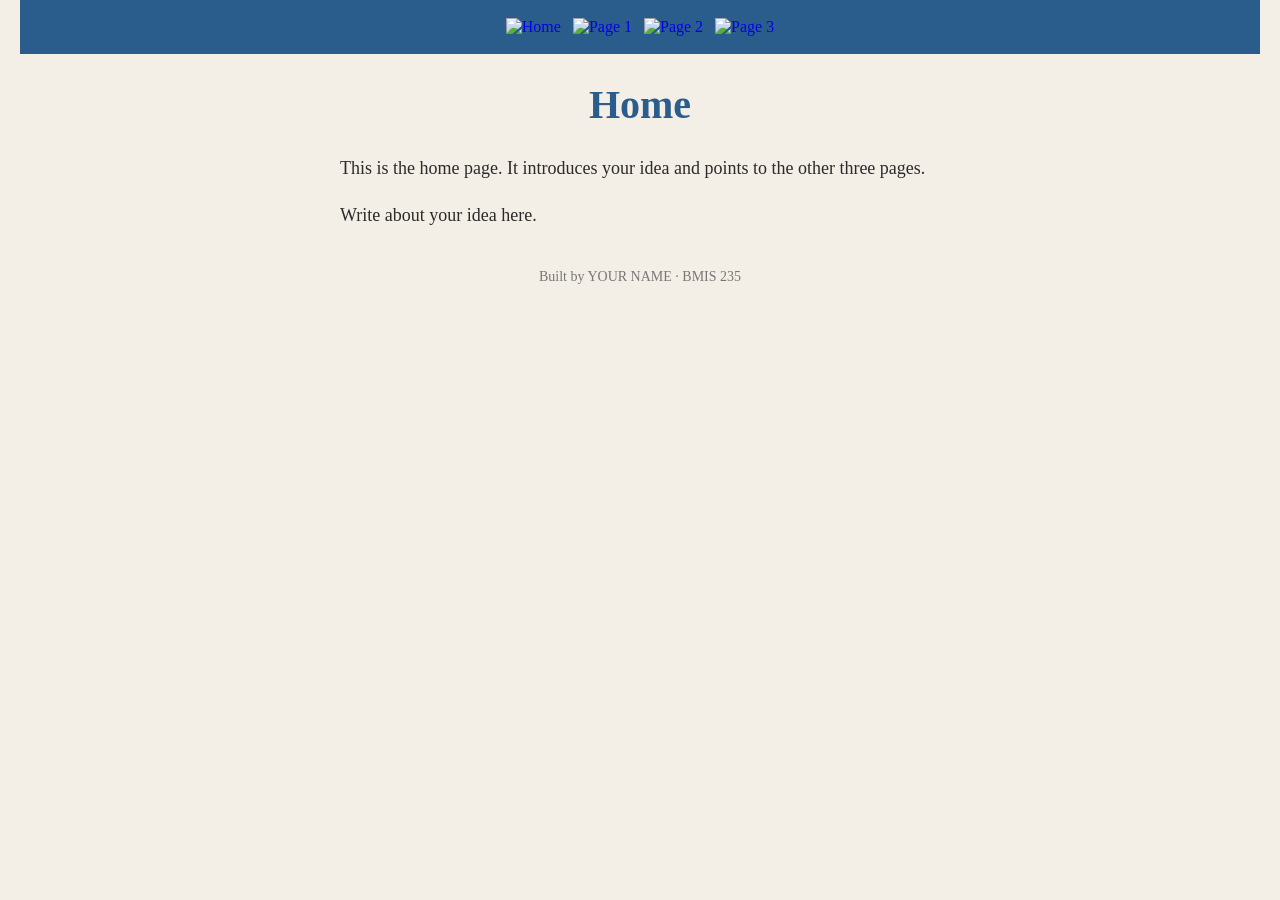
==== index.html @ a9906f90 "Initial commit" ====
<!DOCTYPE html>
<!--
  Author: YOUR NAME
  GU username: YOUR-GU-USERNAME
  Course: BMIS 235 - HTML-3
-->
<html lang="en">
<head>
<meta charset="utf-8">
<meta name="author" content="YOUR NAME">
<title>Home</title>

<!-- this one line connects the page to the stylesheet -->
<link rel="stylesheet" href="styles.css">
</head>
<body>

<!-- ===== MENU ============================================================
     The menu is four links. Each link wraps an image instead of words.
     Build it once on this page, check that every link works,
     then copy the whole <nav> block and paste it over the menu on the
     other three pages, so every page has the exact same menu.
     ===================================================================== -->
<nav>
    <a href="index.html"><img src="img/home.png" alt="Home"></a>
    <a href="page1.html"><img src="img/page1.png" alt="Page 1"></a>
    <a href="page2.html"><img src="img/page2.png" alt="Page 2"></a>
    <a href="page3.html"><img src="img/page3.png" alt="Page 3"></a>
</nav>

<h1>Home</h1>
<p>This is the home page. It introduces your idea and points to the other three pages.</p>
<p>Write about your idea here.</p>

<!-- ===== SHOWCASE ======================================================
     This box is empty on purpose. In Part 7 you paste an interactive
     graphic BETWEEN the opening <div> and the closing </div> below.
     ===================================================================== -->
<div class="showcase"></div>

<!-- Footer: fill in your name -->
<footer>Built by YOUR NAME &middot; BMIS 235</footer>

</body>
</html>
---- styles.css ----
/* =====================================================================
   styles.css  ·  YOUR BRAND
   ---------------------------------------------------------------------
   This one file is your brand guide. Every page that links to it gets
   the same font, the same colors and the same spacing.
   Change a color here once, and every page changes.

   Use the same font and colors you picked for your Excel menu images,
   so the menu and the pages look like one brand.
   ===================================================================== */

body {
    font-family: Georgia, "Times New Roman", serif;
    background-color: #f4efe6;
    color: #2b2b2b;
    margin: 0;
    padding: 0 20px 40px 20px;
}

/* the menu at the top of every page */
nav {
    background-color: #2b5d8c;
    padding: 14px;
    text-align: center;
}

/* every image inside the menu is forced to the same height.
   If your images still look different sizes, their WIDTHS are
   different: go back to Excel and make every cell the same size. */
nav img {
    height: 50px;
    margin: 4px;
    vertical-align: middle;
}

/* no underline or border around the image links */
nav a {
    text-decoration: none;
}

h1 {
    color: #2b5d8c;
    text-align: center;
    font-size: 40px;
}

p {
    max-width: 600px;
    margin: 20px auto;
    font-size: 18px;
    line-height: 1.5;
}

footer {
    text-align: center;
    font-size: 14px;
    color: #777777;
    margin-top: 40px;
}
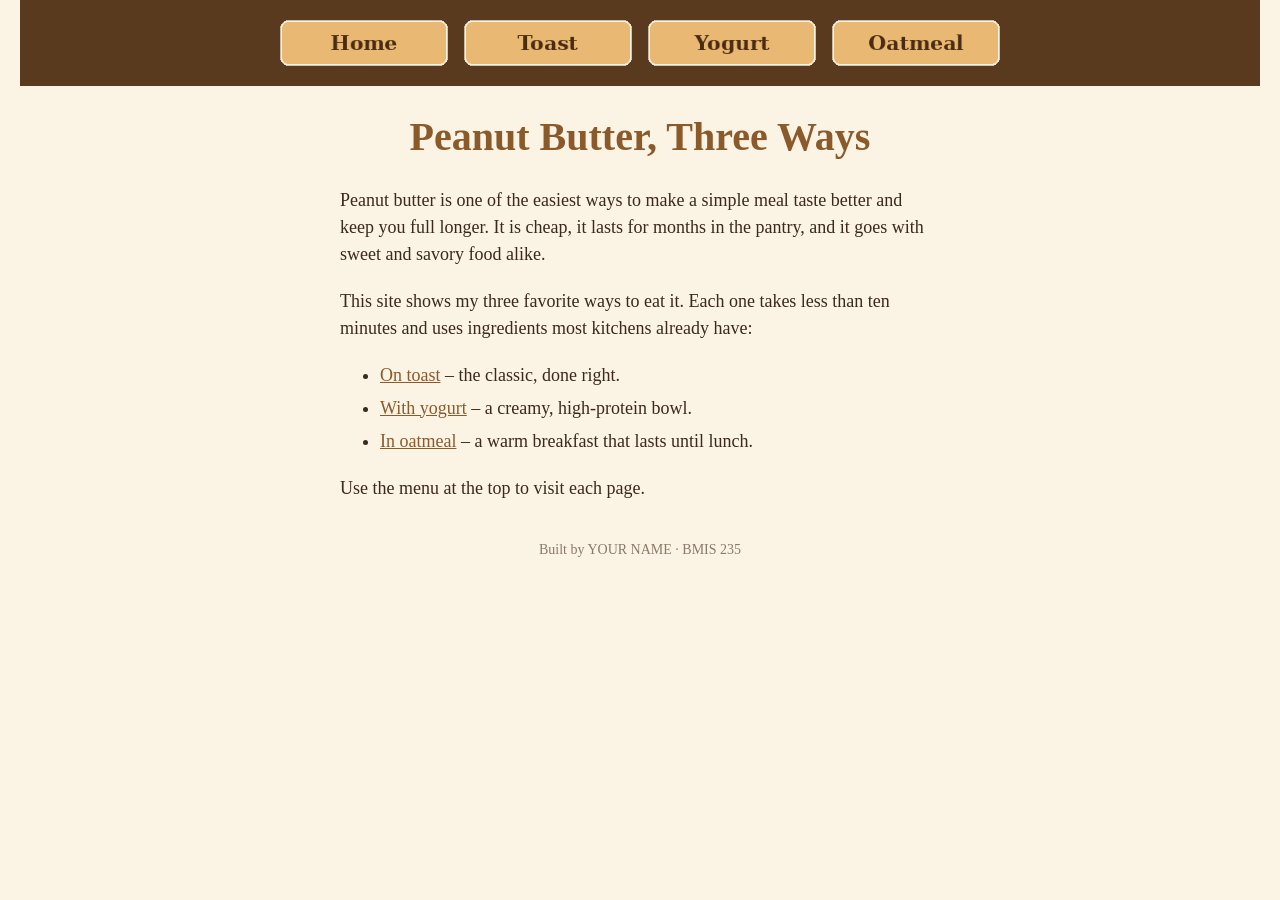
==== commit 6da12b60: "Build peanut butter site: toast, yogurt, and oatmeal pages Co-Authored-By: Claude Opus 5.5 <noreply@" ====
--- a/index.html
+++ b/index.html
@@ -8,7 +8,7 @@
 <head>
 <meta charset="utf-8">
 <meta name="author" content="YOUR NAME">
-<title>Home</title>
+<title>Peanut Butter, Three Ways</title>
 
 <!-- this one line connects the page to the stylesheet -->
 <link rel="stylesheet" href="styles.css">
@@ -17,20 +17,24 @@
 
 <!-- ===== MENU ============================================================
      The menu is four links. Each link wraps an image instead of words.
-     Build it once on this page, check that every link works,
-     then copy the whole <nav> block and paste it over the menu on the
-     other three pages, so every page has the exact same menu.
+     Every page has the exact same menu.
      ===================================================================== -->
 <nav>
     <a href="index.html"><img src="img/home.png" alt="Home"></a>
-    <a href="page1.html"><img src="img/page1.png" alt="Page 1"></a>
-    <a href="page2.html"><img src="img/page2.png" alt="Page 2"></a>
-    <a href="page3.html"><img src="img/page3.png" alt="Page 3"></a>
+    <a href="toast.html"><img src="img/toast.png" alt="Peanut butter on toast"></a>
+    <a href="yogurt.html"><img src="img/yogurt.png" alt="Peanut butter with yogurt"></a>
+    <a href="oatmeal.html"><img src="img/oatmeal.png" alt="Peanut butter in oatmeal"></a>
 </nav>
 
-<h1>Home</h1>
-<p>This is the home page. It introduces your idea and points to the other three pages.</p>
-<p>Write about your idea here.</p>
+<h1>Peanut Butter, Three Ways</h1>
+<p>Peanut butter is one of the easiest ways to make a simple meal taste better and keep you full longer. It is cheap, it lasts for months in the pantry, and it goes with sweet and savory food alike.</p>
+<p>This site shows my three favorite ways to eat it. Each one takes less than ten minutes and uses ingredients most kitchens already have:</p>
+<ul>
+    <li><a href="toast.html">On toast</a> &ndash; the classic, done right.</li>
+    <li><a href="yogurt.html">With yogurt</a> &ndash; a creamy, high-protein bowl.</li>
+    <li><a href="oatmeal.html">In oatmeal</a> &ndash; a warm breakfast that lasts until lunch.</li>
+</ul>
+<p>Use the menu at the top to visit each page.</p>
 
 <!-- ===== SHOWCASE ======================================================
      This box is empty on purpose. In Part 7 you paste an interactive
--- a/styles.css
+++ b/styles.css
@@ -1,59 +1,78 @@
 /* =====================================================================
-   styles.css  ·  YOUR BRAND
+   styles.css  ·  PEANUT BUTTER, THREE WAYS
    ---------------------------------------------------------------------
-   This one file is your brand guide. Every page that links to it gets
+   This one file is the brand guide. Every page that links to it gets
    the same font, the same colors and the same spacing.
-   Change a color here once, and every page changes.
-
-   Use the same font and colors you picked for your Excel menu images,
-   so the menu and the pages look like one brand.
+   Colors: cream background, peanut tan, roasted brown.
    ===================================================================== */
 
 body {
     font-family: Georgia, "Times New Roman", serif;
-    background-color: #f4efe6;
-    color: #2b2b2b;
+    background-color: #fbf3e4;
+    color: #3b2a1a;
     margin: 0;
     padding: 0 20px 40px 20px;
 }
 
 /* the menu at the top of every page */
 nav {
-    background-color: #2b5d8c;
+    background-color: #5a3a1e;
     padding: 14px;
     text-align: center;
 }
 
-/* every image inside the menu is forced to the same height.
-   If your images still look different sizes, their WIDTHS are
-   different: go back to Excel and make every cell the same size. */
+/* every menu image is forced to the same height */
 nav img {
     height: 50px;
     margin: 4px;
     vertical-align: middle;
 }
 
-/* no underline or border around the image links */
 nav a {
     text-decoration: none;
 }
 
 h1 {
-    color: #2b5d8c;
+    color: #8b5a2b;
     text-align: center;
     font-size: 40px;
 }
 
-p {
+h2 {
+    color: #8b5a2b;
+    max-width: 600px;
+    margin: 30px auto 10px auto;
+    font-size: 24px;
+    border-bottom: 2px solid #e9b872;
+}
+
+p, ul, ol {
     max-width: 600px;
     margin: 20px auto;
     font-size: 18px;
     line-height: 1.5;
 }
 
+ul, ol {
+    padding-left: 40px;
+    box-sizing: border-box;
+}
+
+li {
+    margin-bottom: 6px;
+}
+
+a {
+    color: #8b5a2b;
+}
+
+strong {
+    color: #5a3a1e;
+}
+
 footer {
     text-align: center;
     font-size: 14px;
-    color: #777777;
+    color: #8a7a68;
     margin-top: 40px;
 }
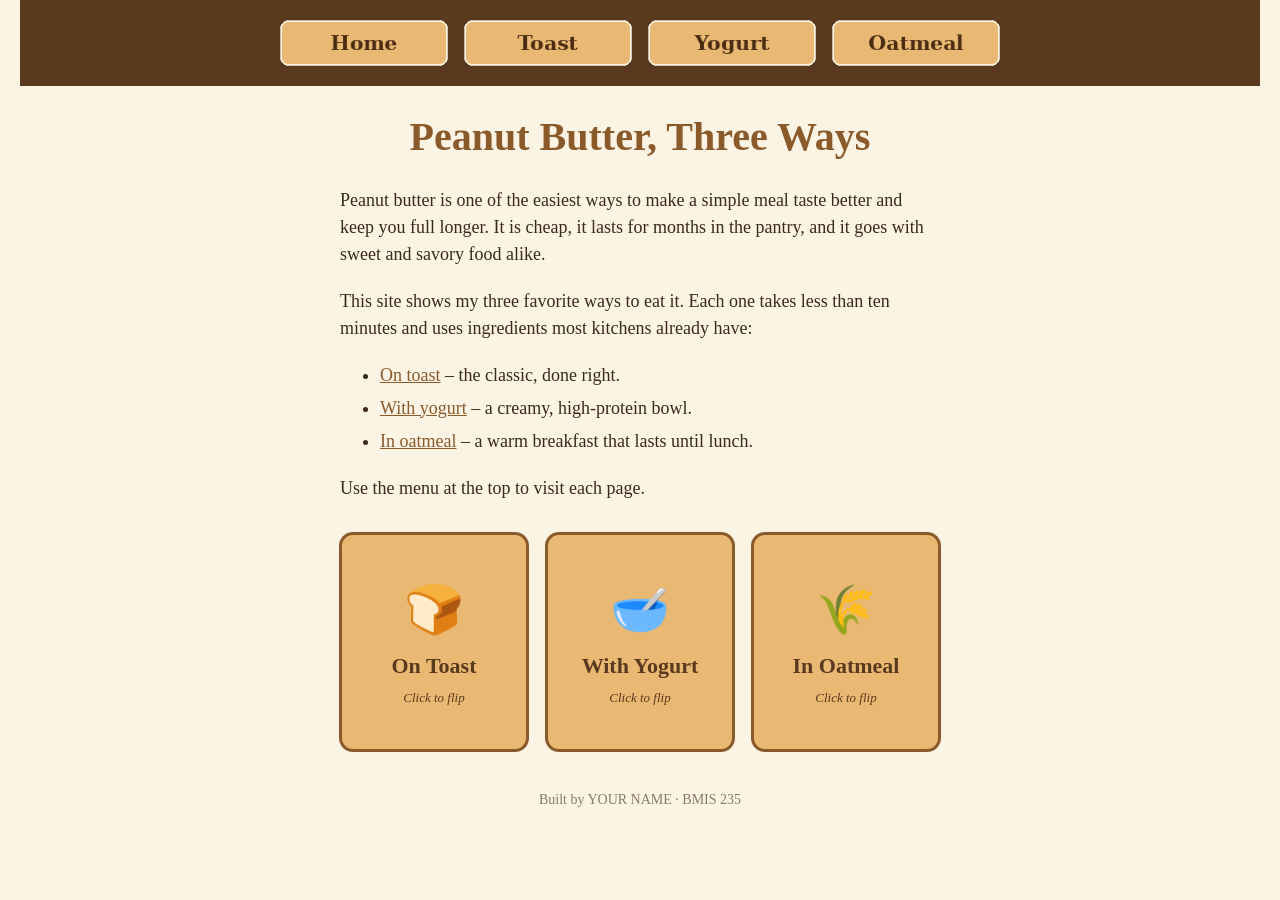
==== commit dba1fea9: "Add interactive graphic Co-Authored-By: Claude Opus 5.5 <noreply@anthropic.com> Claude-Session: http" ====
--- a/index.html
+++ b/index.html
@@ -40,7 +40,126 @@
      This box is empty on purpose. In Part 7 you paste an interactive
      graphic BETWEEN the opening <div> and the closing </div> below.
      ===================================================================== -->
-<div class="showcase"></div>
+<div class="showcase">
+<!-- HTML: three cards, one per way to serve peanut butter. Click a card to flip it and see a tip on the back. -->
+<div class="pb-cards">
+    <button class="pb-card" type="button" aria-pressed="false">
+        <span class="pb-inner">
+            <span class="pb-front"><span class="pb-emoji">🍞</span><span class="pb-title">On Toast</span><span class="pb-hint">Click to flip</span></span>
+            <span class="pb-back"><span class="pb-title">Toast tip</span>Spread it while the toast is hot so it melts. Top with banana and cinnamon.</span>
+        </span>
+    </button>
+    <button class="pb-card" type="button" aria-pressed="false">
+        <span class="pb-inner">
+            <span class="pb-front"><span class="pb-emoji">🥣</span><span class="pb-title">With Yogurt</span><span class="pb-hint">Click to flip</span></span>
+            <span class="pb-back"><span class="pb-title">Yogurt tip</span>Swirl, don't stir, so you get ribbons of peanut butter. Add granola for crunch.</span>
+        </span>
+    </button>
+    <button class="pb-card" type="button" aria-pressed="false">
+        <span class="pb-inner">
+            <span class="pb-front"><span class="pb-emoji">🌾</span><span class="pb-title">In Oatmeal</span><span class="pb-hint">Click to flip</span></span>
+            <span class="pb-back"><span class="pb-title">Oatmeal tip</span>Stir it in after the oats come off the heat. It melts in and keeps you full till lunch.</span>
+        </span>
+    </button>
+</div>
+
+<!-- CSS: brand colors and fonts, the card layout, and the flip animation. Every rule starts with .showcase so it only styles this box. -->
+<style>
+    .showcase .pb-cards {
+        display: flex;
+        flex-wrap: wrap;
+        justify-content: center;
+        gap: 16px;
+        max-width: 640px;
+        margin: 30px auto;
+        font-family: Georgia, "Times New Roman", serif;
+    }
+    .showcase .pb-card {
+        width: 190px;
+        height: 220px;
+        padding: 0;
+        border: none;
+        background: none;
+        cursor: pointer;
+        perspective: 800px;
+        font: inherit;
+    }
+    .showcase .pb-inner {
+        position: relative;
+        display: block;
+        width: 100%;
+        height: 100%;
+        transition: transform 0.6s;
+        transform-style: preserve-3d;
+    }
+    .showcase .pb-card.is-flipped .pb-inner {
+        transform: rotateY(180deg);
+    }
+    .showcase .pb-front,
+    .showcase .pb-back {
+        position: absolute;
+        inset: 0;
+        display: flex;
+        flex-direction: column;
+        align-items: center;
+        justify-content: center;
+        gap: 8px;
+        padding: 16px;
+        box-sizing: border-box;
+        border-radius: 14px;
+        border: 3px solid #8b5a2b;
+        backface-visibility: hidden;
+        -webkit-backface-visibility: hidden;
+        font-size: 16px;
+        line-height: 1.4;
+    }
+    .showcase .pb-front {
+        background-color: #e9b872;
+        color: #5a3a1e;
+    }
+    .showcase .pb-back {
+        background-color: #8b5a2b;
+        color: #fbf3e4;
+        transform: rotateY(180deg);
+    }
+    .showcase .pb-emoji {
+        font-size: 48px;
+    }
+    .showcase .pb-title {
+        font-size: 22px;
+        font-weight: bold;
+    }
+    .showcase .pb-hint {
+        font-size: 13px;
+        font-style: italic;
+    }
+    .showcase .pb-card:focus-visible {
+        outline: 3px solid #5a3a1e;
+        outline-offset: 4px;
+        border-radius: 14px;
+    }
+    @media (max-width: 420px) {
+        .showcase .pb-card {
+            width: 100%;
+            max-width: 300px;
+            height: 140px;
+        }
+        .showcase .pb-emoji {
+            font-size: 32px;
+        }
+    }
+</style>
+
+<!-- JavaScript: when a card is clicked, flip it over (or flip it back). -->
+<script>
+    document.querySelectorAll(".showcase .pb-card").forEach(function (card) {
+        card.addEventListener("click", function () {
+            var flipped = card.classList.toggle("is-flipped");
+            card.setAttribute("aria-pressed", flipped);
+        });
+    });
+</script>
+</div>
 
 <!-- Footer: fill in your name -->
 <footer>Built by YOUR NAME &middot; BMIS 235</footer>
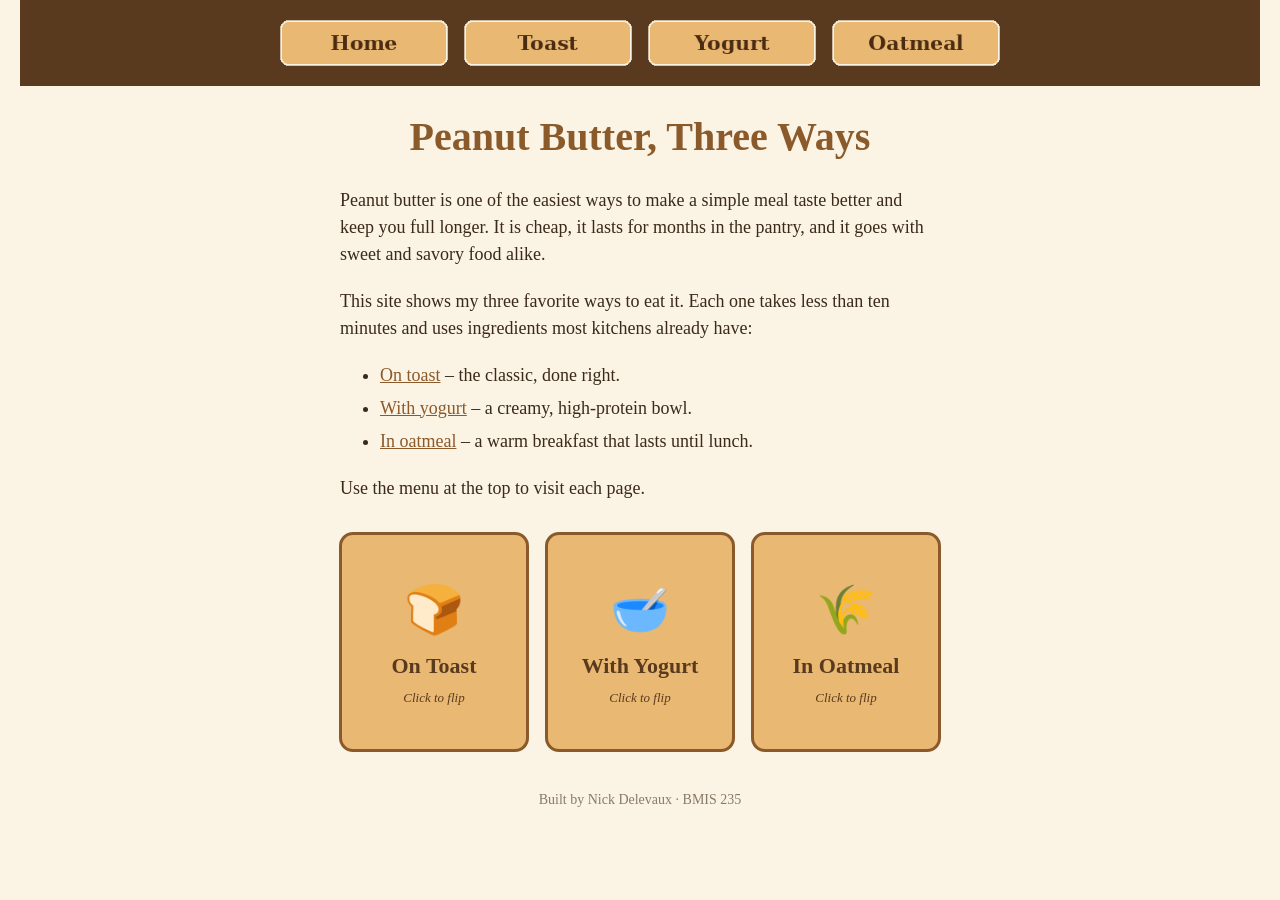
==== commit b352e463: "Fill in author name and GU username Co-Authored-By: Claude Opus 5.5 <noreply@anthropic.com> Claude-S" ====
--- a/index.html
+++ b/index.html
@@ -1,13 +1,13 @@
 <!DOCTYPE html>
 <!--
-  Author: YOUR NAME
-  GU username: YOUR-GU-USERNAME
+  Author: Nick Delevaux
+  GU username: ndelevaux
   Course: BMIS 235 - HTML-3
 -->
 <html lang="en">
 <head>
 <meta charset="utf-8">
-<meta name="author" content="YOUR NAME">
+<meta name="author" content="Nick Delevaux">
 <title>Peanut Butter, Three Ways</title>
 
 <!-- this one line connects the page to the stylesheet -->
@@ -162,7 +162,7 @@
 </div>
 
 <!-- Footer: fill in your name -->
-<footer>Built by YOUR NAME &middot; BMIS 235</footer>
+<footer>Built by Nick Delevaux &middot; BMIS 235</footer>
 
 </body>
 </html>
